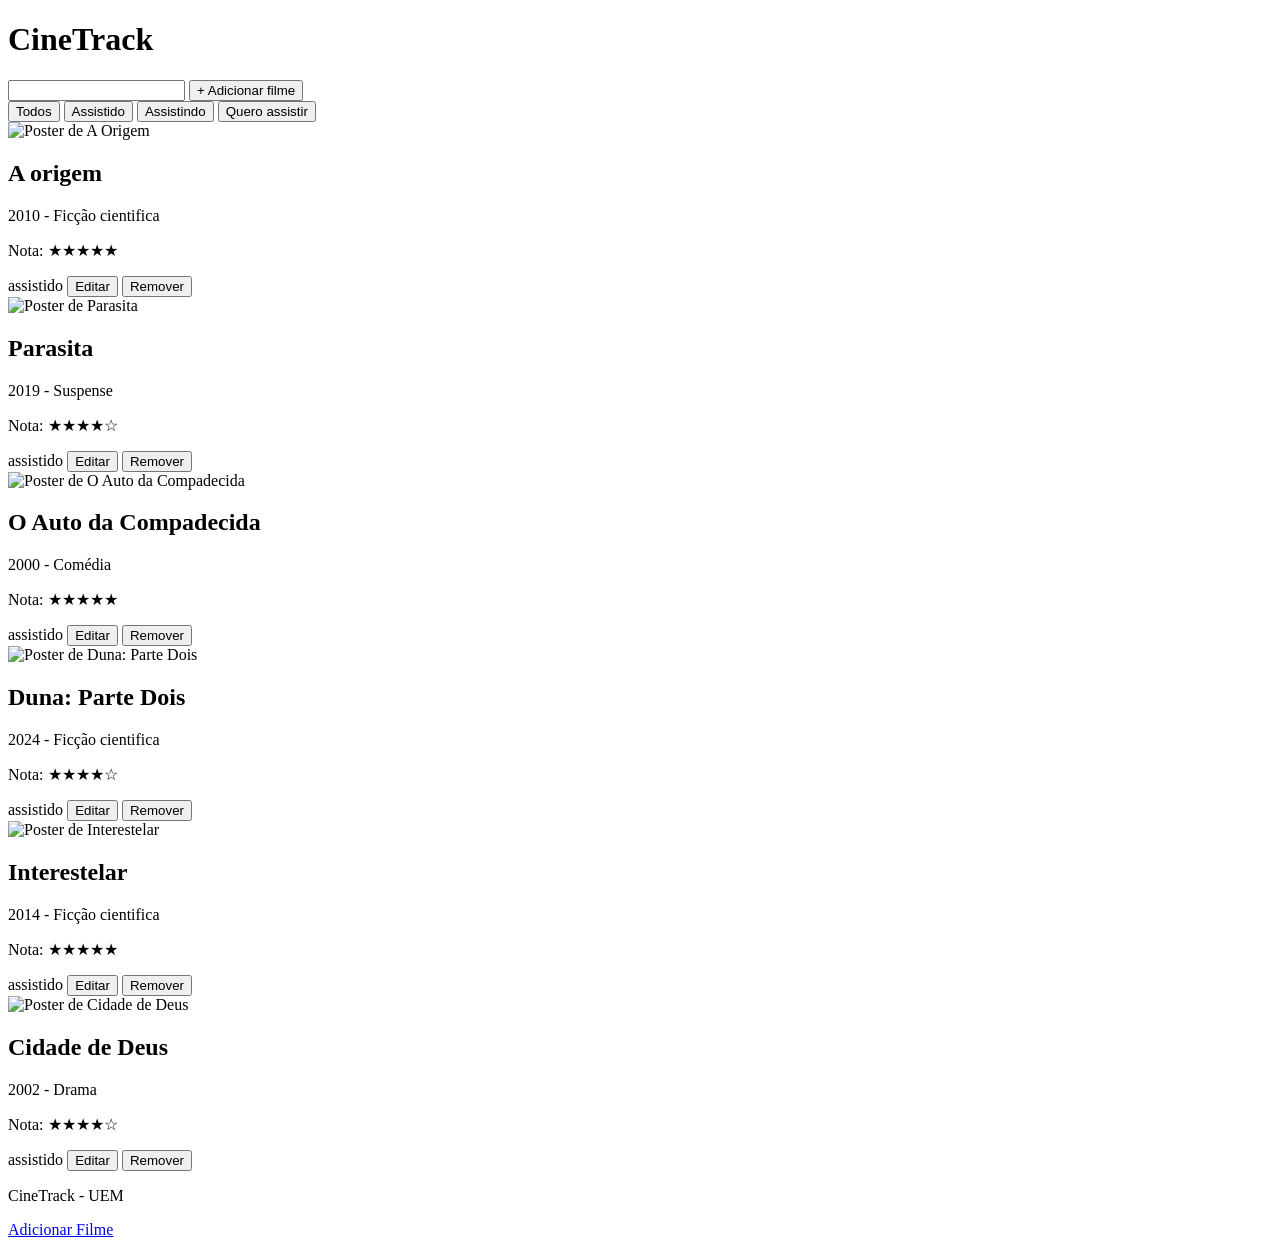
==== parte1/index.html @ 60428db7 "estrutura HTML semantica." ====
<!DOCTYPE html>
<html lang="pt-br">
    <head>
        <meta charset="UTF-8">
        <title>CineTrack</title>
    </head>
    <body>
        <header>
            <h1>CineTrack</h1>
            <input type="search" aria-label="Buscar filme"> 
            <a href="adicionar.html"><button>+ Adicionar filme</button></a>
        </header>

        <nav aria-label="Filtro de status">
            <button class="ativo">Todos</button>
            <button>Assistido</button>
            <button>Assistindo</button>
            <button>Quero assistir</button>
        </nav>

        <main>
            <section id="lista" aria-live="polite">
                <article class="card">
                    <img srcset="https://image.tmdb.org/t/p/w600_and_h900_face/9e3Dz7aCANy5aRUQF745IlNloJ1.jpg 7000w" alt="Poster de A Origem">
                    <h2>A origem</h2>
                    <p>2010 - Ficção cientifica</p>
                    <p>Nota: ★★★★★</p>
                    <span>assistido</span>
                    <button>Editar</button>
                    <button>Remover</button>
                </article>
                <article class="card">
                    <img srcset="https://image.tmdb.org/t/p/w600_and_h900_face/igw938inb6Fy0YVcwIyxQ7Lu5FO.jpg 7000w" alt="Poster de Parasita">
                    <h2>Parasita</h2>
                    <p>2019 - Suspense</p>
                    <p>Nota: ★★★★☆</p>
                    <span>assistido</span>
                    <button>Editar</button>
                    <button>Remover</button>
                </article>
                <article class="card">
                    <img srcset="https://www.themoviedb.org/t/p/w600_and_h900_face/imcOp1kJsCsAFCoOtY5OnPrFbAf.jpg 7000w" alt="Poster de O Auto da Compadecida">
                    <h2>O Auto da Compadecida</h2>
                    <p>2000 - Comédia</p>
                    <p>Nota: ★★★★★</p>
                    <span>assistido</span>
                    <button>Editar</button>
                    <button>Remover</button>
                </article>
                <article class="card">
                    <img srcset="https://www.themoviedb.org/t/p/w600_and_h900_face/8LJJjLjAzAwXS40S5mx79PJ2jSs.jpg 7000w" alt="Poster de Duna: Parte Dois">
                    <h2>Duna: Parte Dois</h2>
                    <p>2024 - Ficção cientifica</p>
                    <p>Nota: ★★★★☆</p>
                    <span>assistido</span>
                    <button>Editar</button>
                    <button>Remover</button>
                </article>
                <article class="card">
                    <img srcset="https://www.themoviedb.org/t/p/w600_and_h900_face/6ricSDD83BClJsFdGB6x7cM0MFQ.jpg 7000w" alt="Poster de Interestelar">
                    <h2>Interestelar</h2>
                    <p>2014 - Ficção cientifica</p>
                    <p>Nota: ★★★★★</p>
                    <span>assistido</span>
                    <button>Editar</button>
                    <button>Remover</button>
                </article>
                <article class="card">
                    <img srcset="https://www.themoviedb.org/t/p/w600_and_h900_face/gfnXixcGC060QcG6JPxN6AMdVsq.jpg 7000w" alt="Poster de Cidade de Deus">
                    <h2>Cidade de Deus</h2>
                    <p>2002 - Drama</p>
                    <p>Nota: ★★★★☆</p>
                    <span>assistido</span>
                    <button>Editar</button>
                    <button>Remover</button>
                </article>
            </section>
        </main>

        <footer>
            <p>CineTrack - UEM</p>
            <a href="adicionar.html">Adicionar Filme</a>
        </footer>
    </body>
</html>
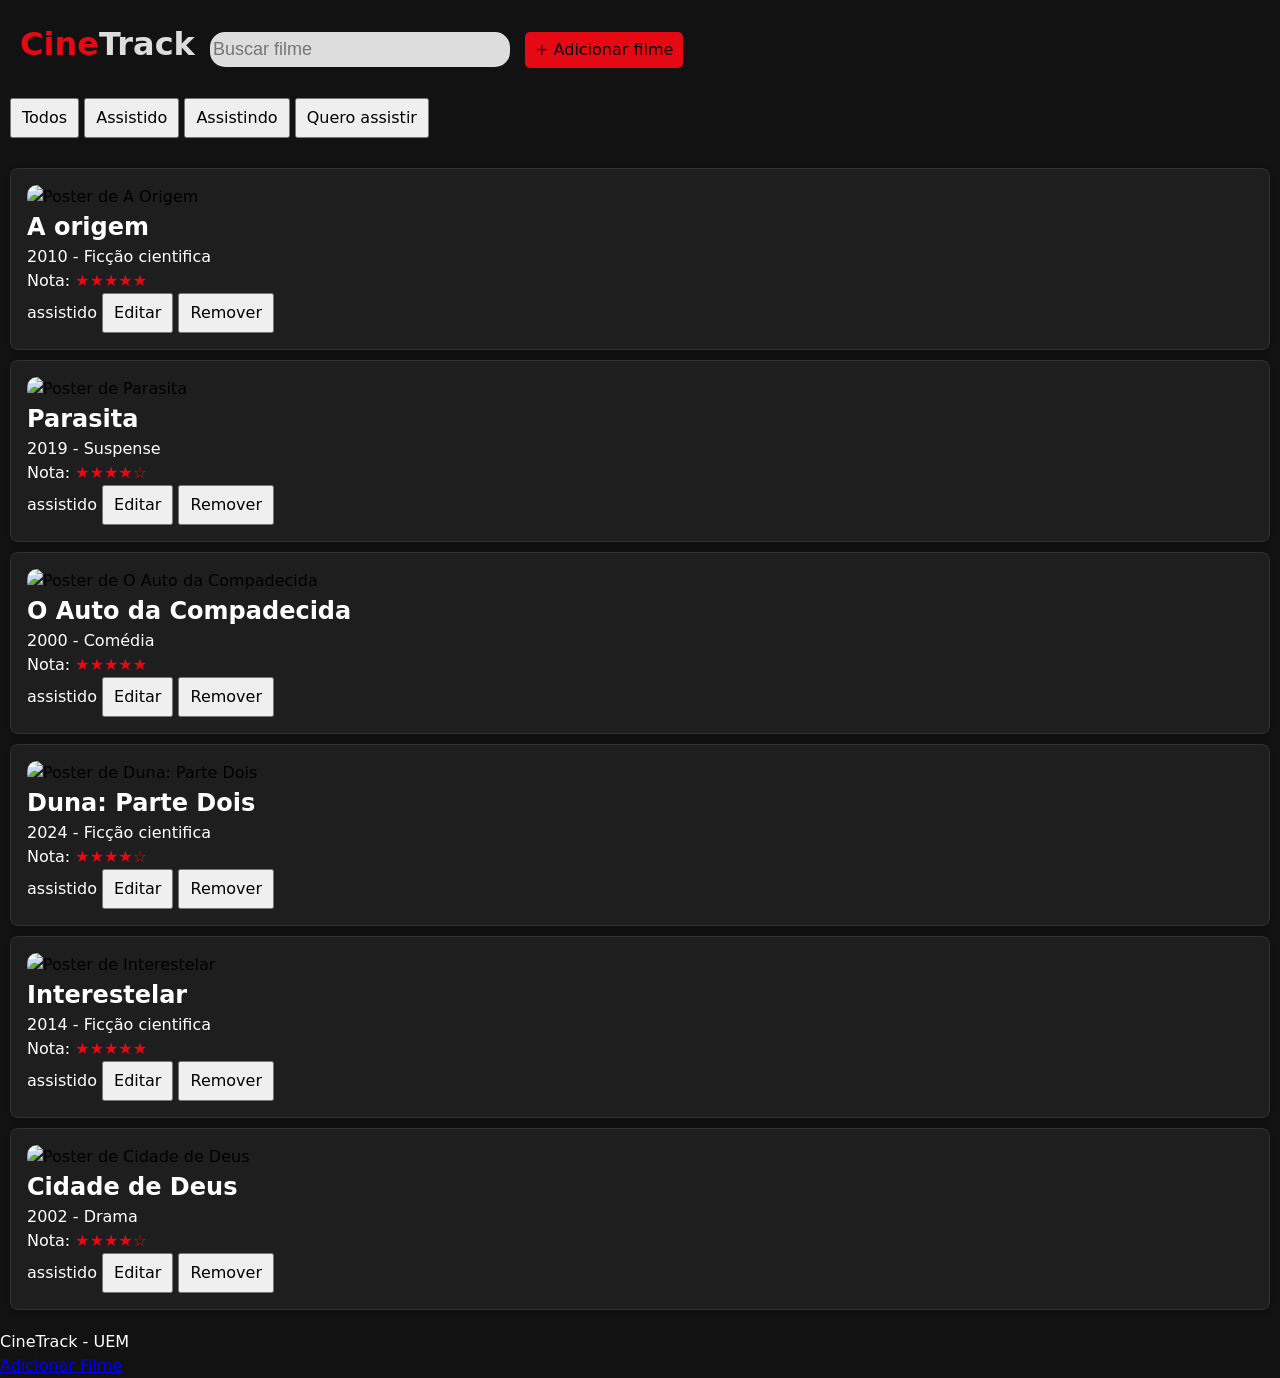
==== commit 5489243e: "estilo basico dos cards." ====
--- a/parte1/index.html
+++ b/parte1/index.html
@@ -3,12 +3,13 @@
     <head>
         <meta charset="UTF-8">
         <title>CineTrack</title>
+        <link rel="stylesheet" href="style.css">
     </head>
-    <body>
-        <header>
-            <h1>CineTrack</h1>
-            <input type="search" aria-label="Buscar filme"> 
-            <a href="adicionar.html"><button>+ Adicionar filme</button></a>
+    <body class="body-index">
+        <header class="header-index">
+            <h1 class = "h1"><span class = "cine">Cine</span>Track</h1>
+            <input type="search" aria-label="Buscar filme" placeholder="Buscar filme"> 
+            <a href="adicionar.html"><button class="adicionar">+ Adicionar filme</button></a>
         </header>
 
         <nav aria-label="Filtro de status">
@@ -21,55 +22,57 @@
         <main>
             <section id="lista" aria-live="polite">
                 <article class="card">
-                    <img srcset="https://image.tmdb.org/t/p/w600_and_h900_face/9e3Dz7aCANy5aRUQF745IlNloJ1.jpg 7000w" alt="Poster de A Origem">
+                    <img src="https://image.tmdb.org/t/p/w600_and_h900_face/9e3Dz7aCANy5aRUQF745IlNloJ1.jpg"
+                    srcset="https://image.tmdb.org/t/p/w600_and_h900_face/9e3Dz7aCANy5aRUQF745IlNloJ1.jpg 3000w"
+                    alt="Poster de A Origem">
                     <h2>A origem</h2>
                     <p>2010 - Ficção cientifica</p>
-                    <p>Nota: ★★★★★</p>
+                    <p>Nota: <span class="nota">★★★★★</span></p>
                     <span>assistido</span>
                     <button>Editar</button>
                     <button>Remover</button>
                 </article>
                 <article class="card">
-                    <img srcset="https://image.tmdb.org/t/p/w600_and_h900_face/igw938inb6Fy0YVcwIyxQ7Lu5FO.jpg 7000w" alt="Poster de Parasita">
+                    <img srcset="https://image.tmdb.org/t/p/w600_and_h900_face/igw938inb6Fy0YVcwIyxQ7Lu5FO.jpg 3000w" alt="Poster de Parasita">
                     <h2>Parasita</h2>
                     <p>2019 - Suspense</p>
-                    <p>Nota: ★★★★☆</p>
+                    <p>Nota: <span class="nota">★★★★☆</span></p>
                     <span>assistido</span>
                     <button>Editar</button>
                     <button>Remover</button>
                 </article>
                 <article class="card">
-                    <img srcset="https://www.themoviedb.org/t/p/w600_and_h900_face/imcOp1kJsCsAFCoOtY5OnPrFbAf.jpg 7000w" alt="Poster de O Auto da Compadecida">
+                    <img srcset="https://www.themoviedb.org/t/p/w600_and_h900_face/imcOp1kJsCsAFCoOtY5OnPrFbAf.jpg 3000w" alt="Poster de O Auto da Compadecida">
                     <h2>O Auto da Compadecida</h2>
                     <p>2000 - Comédia</p>
-                    <p>Nota: ★★★★★</p>
+                    <p>Nota: <span class="nota">★★★★★</span></p>
                     <span>assistido</span>
                     <button>Editar</button>
                     <button>Remover</button>
                 </article>
                 <article class="card">
-                    <img srcset="https://www.themoviedb.org/t/p/w600_and_h900_face/8LJJjLjAzAwXS40S5mx79PJ2jSs.jpg 7000w" alt="Poster de Duna: Parte Dois">
+                    <img srcset="https://www.themoviedb.org/t/p/w600_and_h900_face/8LJJjLjAzAwXS40S5mx79PJ2jSs.jpg 3000w" alt="Poster de Duna: Parte Dois">
                     <h2>Duna: Parte Dois</h2>
                     <p>2024 - Ficção cientifica</p>
-                    <p>Nota: ★★★★☆</p>
+                    <p>Nota: <span class="nota">★★★★☆</span></p>
                     <span>assistido</span>
                     <button>Editar</button>
                     <button>Remover</button>
                 </article>
                 <article class="card">
-                    <img srcset="https://www.themoviedb.org/t/p/w600_and_h900_face/6ricSDD83BClJsFdGB6x7cM0MFQ.jpg 7000w" alt="Poster de Interestelar">
+                    <img srcset="https://www.themoviedb.org/t/p/w600_and_h900_face/6ricSDD83BClJsFdGB6x7cM0MFQ.jpg 3000w" alt="Poster de Interestelar">
                     <h2>Interestelar</h2>
                     <p>2014 - Ficção cientifica</p>
-                    <p>Nota: ★★★★★</p>
+                    <p>Nota: <span class="nota">★★★★★</span></p>
                     <span>assistido</span>
                     <button>Editar</button>
                     <button>Remover</button>
                 </article>
                 <article class="card">
-                    <img srcset="https://www.themoviedb.org/t/p/w600_and_h900_face/gfnXixcGC060QcG6JPxN6AMdVsq.jpg 7000w" alt="Poster de Cidade de Deus">
+                    <img srcset="https://www.themoviedb.org/t/p/w600_and_h900_face/gfnXixcGC060QcG6JPxN6AMdVsq.jpg 3000w" alt="Poster de Cidade de Deus">
                     <h2>Cidade de Deus</h2>
                     <p>2002 - Drama</p>
-                    <p>Nota: ★★★★☆</p>
+                    <p>Nota: <span class="nota">★★★★☆</span></p>
                     <span>assistido</span>
                     <button>Editar</button>
                     <button>Remover</button>
--- a/parte1/style.css
+++ b/parte1/style.css
@@ -0,0 +1,97 @@
+
+
+
+/*RESET*/
+*{
+    box-sizing: border-box;
+    margin: 0;
+    padding: 0;
+}
+
+html{
+    font-size: 16px;
+}
+
+body{
+    font-family: system-ui, sans-serif;
+    line-height: 1.5;
+}
+
+img{
+    max-width: 100%;
+    display: block;
+    border-radius: 10px;
+}
+
+button{
+    font: inherit; 
+    cursor: pointer;
+    padding: 6px 10px;
+}
+
+/*Tags*/
+nav, main{
+    padding: 10px;
+}
+
+h1{
+    display: inline-block;
+}
+
+h2, span, p{
+    color: #FFFFFF;
+}
+
+form {
+    padding: 10px;
+}
+
+
+/*Classes*/
+.card{
+    margin: 10px 0;
+    padding: 16px;
+    border: 1px solid #333;
+    border-radius: 8px;
+    box-shadow: 0 2px 6px #0005;
+    background-color: #1E1E1E;
+}
+
+.body-index{
+    background-color: #121212;
+}
+
+.header-index{
+    padding: 20px;
+    background-color:#121212;
+}
+
+.adicionar{
+    background-color: #E50914;
+    border: 0;
+    border-radius: 5px;
+}
+
+.cine{
+    color: #E50914;
+}
+
+.h1{
+    color: #ddd;
+}
+
+.nota{
+    color: #E50914;
+}
+
+input[type="search"] {
+    background-color: #ddd;
+    height: 35px;
+    padding: 3px;
+    width: min(300px, 100%);
+    font-size: large;
+    border: 0;
+    border-radius: 15px;
+    margin-left: 10px;
+    margin-right: 10px;
+}
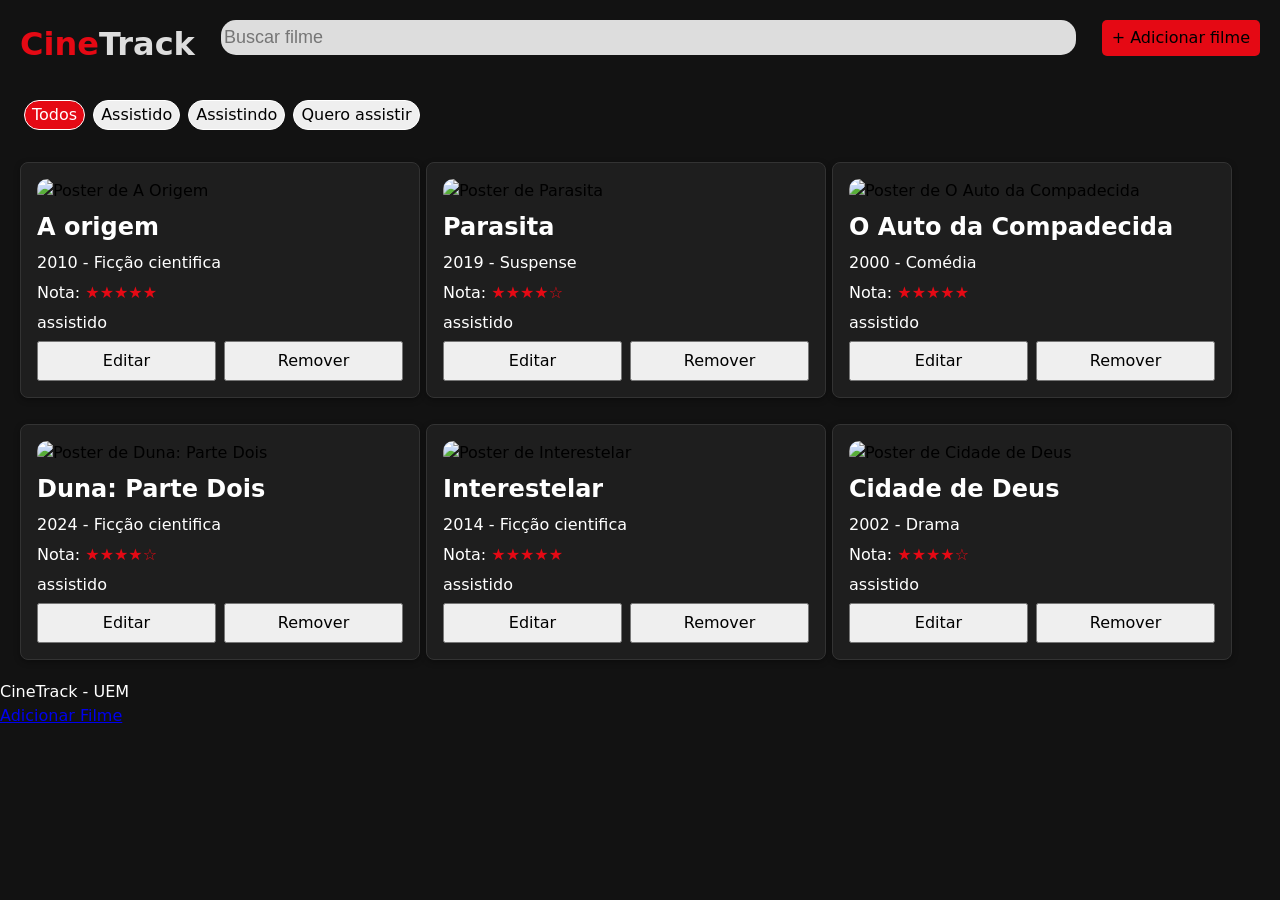
==== commit 5c3d469d: "layout em flexbox" ====
--- a/parte1/index.html
+++ b/parte1/index.html
@@ -6,8 +6,8 @@
         <link rel="stylesheet" href="style.css">
     </head>
     <body class="body-index">
-        <header class="header-index">
-            <h1 class = "h1"><span class = "cine">Cine</span>Track</h1>
+        <header>
+            <h1><span class = "cine">Cine</span>Track</h1>
             <input type="search" aria-label="Buscar filme" placeholder="Buscar filme"> 
             <a href="adicionar.html"><button class="adicionar">+ Adicionar filme</button></a>
         </header>
@@ -22,15 +22,16 @@
         <main>
             <section id="lista" aria-live="polite">
                 <article class="card">
-                    <img src="https://image.tmdb.org/t/p/w600_and_h900_face/9e3Dz7aCANy5aRUQF745IlNloJ1.jpg"
-                    srcset="https://image.tmdb.org/t/p/w600_and_h900_face/9e3Dz7aCANy5aRUQF745IlNloJ1.jpg 3000w"
+                    <img srcset="https://image.tmdb.org/t/p/w600_and_h900_face/9e3Dz7aCANy5aRUQF745IlNloJ1.jpg 3000w"
                     alt="Poster de A Origem">
                     <h2>A origem</h2>
                     <p>2010 - Ficção cientifica</p>
                     <p>Nota: <span class="nota">★★★★★</span></p>
                     <span>assistido</span>
-                    <button>Editar</button>
-                    <button>Remover</button>
+                    <div class="acoes">
+                        <button>Editar</button>
+                        <button>Remover</button>
+                    </div>
                 </article>
                 <article class="card">
                     <img srcset="https://image.tmdb.org/t/p/w600_and_h900_face/igw938inb6Fy0YVcwIyxQ7Lu5FO.jpg 3000w" alt="Poster de Parasita">
@@ -38,8 +39,10 @@
                     <p>2019 - Suspense</p>
                     <p>Nota: <span class="nota">★★★★☆</span></p>
                     <span>assistido</span>
-                    <button>Editar</button>
-                    <button>Remover</button>
+                    <div class="acoes">
+                        <button>Editar</button>
+                        <button>Remover</button>
+                    </div>
                 </article>
                 <article class="card">
                     <img srcset="https://www.themoviedb.org/t/p/w600_and_h900_face/imcOp1kJsCsAFCoOtY5OnPrFbAf.jpg 3000w" alt="Poster de O Auto da Compadecida">
@@ -47,8 +50,10 @@
                     <p>2000 - Comédia</p>
                     <p>Nota: <span class="nota">★★★★★</span></p>
                     <span>assistido</span>
-                    <button>Editar</button>
-                    <button>Remover</button>
+                    <div class="acoes">
+                        <button>Editar</button>
+                        <button>Remover</button>
+                    </div>
                 </article>
                 <article class="card">
                     <img srcset="https://www.themoviedb.org/t/p/w600_and_h900_face/8LJJjLjAzAwXS40S5mx79PJ2jSs.jpg 3000w" alt="Poster de Duna: Parte Dois">
@@ -56,8 +61,10 @@
                     <p>2024 - Ficção cientifica</p>
                     <p>Nota: <span class="nota">★★★★☆</span></p>
                     <span>assistido</span>
-                    <button>Editar</button>
-                    <button>Remover</button>
+                    <div class="acoes">
+                        <button>Editar</button>
+                        <button>Remover</button>
+                    </div>
                 </article>
                 <article class="card">
                     <img srcset="https://www.themoviedb.org/t/p/w600_and_h900_face/6ricSDD83BClJsFdGB6x7cM0MFQ.jpg 3000w" alt="Poster de Interestelar">
@@ -65,8 +72,10 @@
                     <p>2014 - Ficção cientifica</p>
                     <p>Nota: <span class="nota">★★★★★</span></p>
                     <span>assistido</span>
-                    <button>Editar</button>
-                    <button>Remover</button>
+                    <div class="acoes">
+                        <button>Editar</button>
+                        <button>Remover</button>
+                    </div>
                 </article>
                 <article class="card">
                     <img srcset="https://www.themoviedb.org/t/p/w600_and_h900_face/gfnXixcGC060QcG6JPxN6AMdVsq.jpg 3000w" alt="Poster de Cidade de Deus">
@@ -74,8 +83,10 @@
                     <p>2002 - Drama</p>
                     <p>Nota: <span class="nota">★★★★☆</span></p>
                     <span>assistido</span>
-                    <button>Editar</button>
-                    <button>Remover</button>
+                    <div class="acoes">
+                        <button>Editar</button>
+                        <button>Remover</button>
+                    </div>
                 </article>
             </section>
         </main>
--- a/parte1/style.css
+++ b/parte1/style.css
@@ -1,4 +1,18 @@
+/*
+Fundo: #121212 (Preto/Cinza Quase Escuro) — Destacar os posters.
 
+Superfície/Cards: #1E1E1E (Cinza Escuro) — Para separar seções, listas e cartões de filmes do fundo.
+
+Destaque: #E50914 (Vermelho Cinema) — Botões principais e notas.
+
+(Regra 60-30-10):
+
+    60% (Fundo): No body do site para criar o ambiente escuro.
+
+    30% (Superfície): Nos cards de filmes, menu lateral e barra de navegação.
+
+    10% (Destaque): Apenas onde precisa chamar a atenção imediata (botão "Adicionar à Lista", estrelas de avaliação, badges).
+*/
 
 
 /*RESET*/
@@ -34,10 +48,6 @@
     padding: 10px;
 }
 
-h1{
-    display: inline-block;
-}
-
 h2, span, p{
     color: #FFFFFF;
 }
@@ -46,22 +56,47 @@
     padding: 10px;
 }
 
+nav{
+    display: flex;
+    flex-wrap: wrap;
+    gap: 8px;
+    padding: 12px 24px;
+}
+
+nav button{
+    padding: 2px 7px ;
+    border: 1px  solid #fff;
+    border-radius: 999px;
+}
+
+nav button.ativo{
+    background-color: #E50914;
+    color: #fff;
+}
 
 /*Classes*/
 .card{
+    display: flex;
     margin: 10px 0;
     padding: 16px;
     border: 1px solid #333;
     border-radius: 8px;
     box-shadow: 0 2px 6px #0005;
     background-color: #1E1E1E;
+    flex-direction: column;
+    gap: 6px;
+    width: 400px;
 }
 
 .body-index{
     background-color: #121212;
 }
 
-.header-index{
+header{
+    display: flex;
+    justify-content:center;
+    gap: 16px;
+    flex-wrap: wrap;
     padding: 20px;
     background-color:#121212;
 }
@@ -76,22 +111,41 @@
     color: #E50914;
 }
 
-.h1{
+header h1{
     color: #ddd;
+    flex: 0, 0, auto;
 }
 
 .nota{
     color: #E50914;
 }
 
-input[type="search"] {
+header input{
     background-color: #ddd;
     height: 35px;
     padding: 3px;
-    width: min(300px, 100%);
     font-size: large;
     border: 0;
     border-radius: 15px;
     margin-left: 10px;
     margin-right: 10px;
+    flex: 1 1 240px;
+}
+
+#lista{
+    display: flex;
+    flex-wrap: wrap;
+    gap: 6px;
+    padding: 0 10px;
+}
+
+.card .acoes{
+    margin-top: auto;
+    display: flex;
+    gap: 8px;
+    width: 100%;
+}
+
+.acoes button{
+    width: 100%;
 }
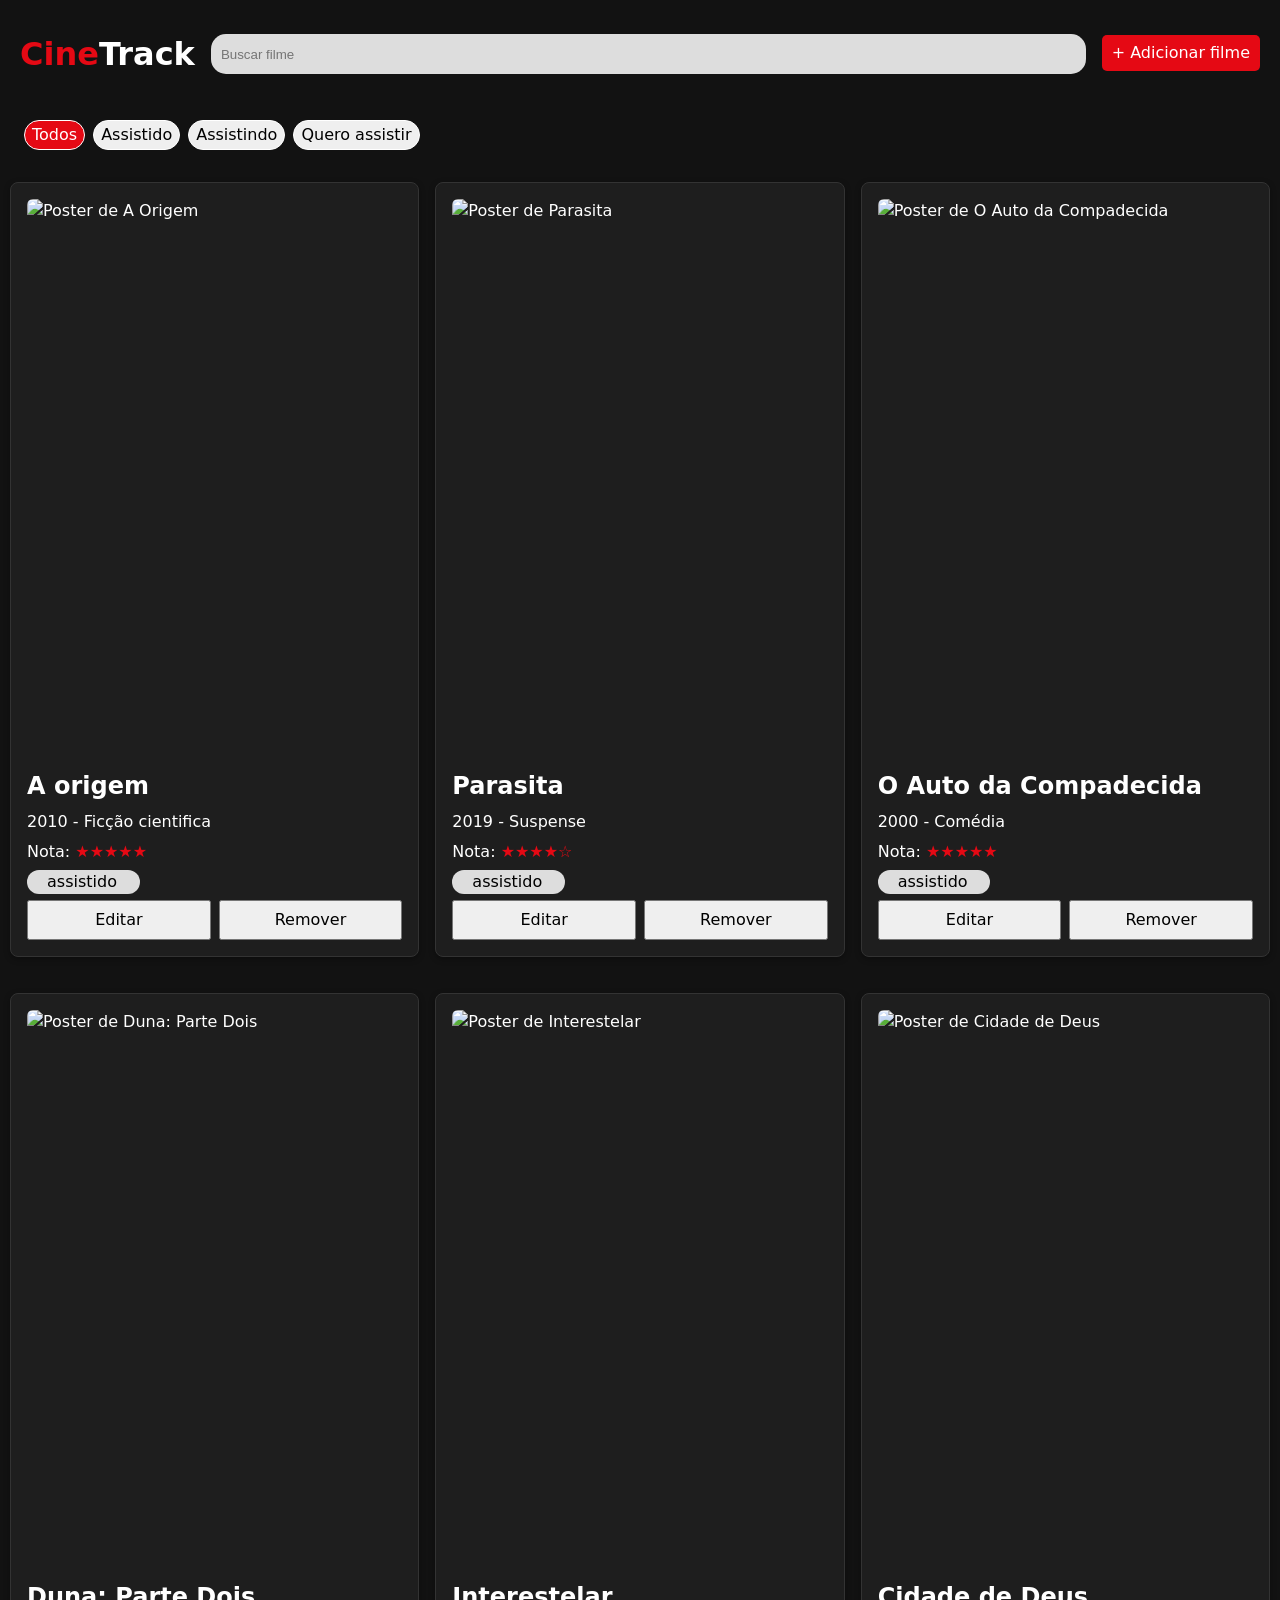
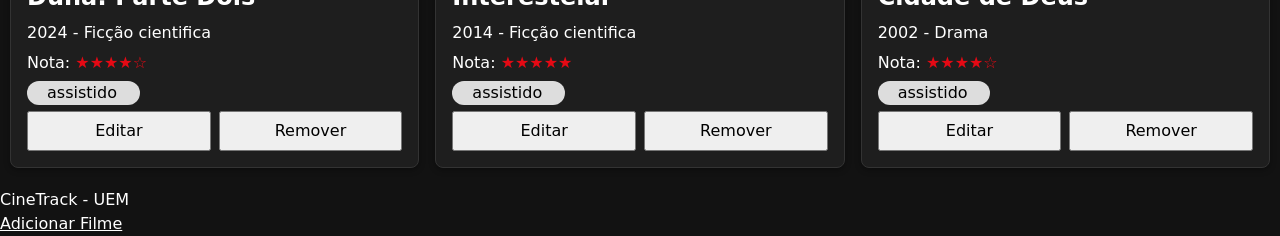
==== commit 437d60c9: "a" ====
--- a/parte1/index.html
+++ b/parte1/index.html
@@ -5,11 +5,11 @@
         <title>CineTrack</title>
         <link rel="stylesheet" href="style.css">
     </head>
-    <body class="body-index">
+    <body>
         <header>
             <h1><span class = "cine">Cine</span>Track</h1>
             <input type="search" aria-label="Buscar filme" placeholder="Buscar filme"> 
-            <a href="adicionar.html"><button class="adicionar">+ Adicionar filme</button></a>
+            <a href="adicionar.html"><button class="adicionar"><span>+</span> Adicionar filme</button></a>
         </header>
 
         <nav aria-label="Filtro de status">
@@ -22,67 +22,67 @@
         <main>
             <section id="lista" aria-live="polite">
                 <article class="card">
-                    <img srcset="https://image.tmdb.org/t/p/w600_and_h900_face/9e3Dz7aCANy5aRUQF745IlNloJ1.jpg 3000w"
+                    <img src="https://image.tmdb.org/t/p/w600_and_h900_face/9e3Dz7aCANy5aRUQF745IlNloJ1.jpg"
                     alt="Poster de A Origem">
                     <h2>A origem</h2>
                     <p>2010 - Ficção cientifica</p>
                     <p>Nota: <span class="nota">★★★★★</span></p>
-                    <span>assistido</span>
+                    <span class="status">assistido</span>
                     <div class="acoes">
                         <button>Editar</button>
                         <button>Remover</button>
                     </div>
                 </article>
                 <article class="card">
-                    <img srcset="https://image.tmdb.org/t/p/w600_and_h900_face/igw938inb6Fy0YVcwIyxQ7Lu5FO.jpg 3000w" alt="Poster de Parasita">
+                    <img src="https://image.tmdb.org/t/p/w600_and_h900_face/igw938inb6Fy0YVcwIyxQ7Lu5FO.jpg" alt="Poster de Parasita">
                     <h2>Parasita</h2>
                     <p>2019 - Suspense</p>
                     <p>Nota: <span class="nota">★★★★☆</span></p>
-                    <span>assistido</span>
+                    <span class="status">assistido</span>
                     <div class="acoes">
                         <button>Editar</button>
                         <button>Remover</button>
                     </div>
                 </article>
                 <article class="card">
-                    <img srcset="https://www.themoviedb.org/t/p/w600_and_h900_face/imcOp1kJsCsAFCoOtY5OnPrFbAf.jpg 3000w" alt="Poster de O Auto da Compadecida">
+                    <img src="https://www.themoviedb.org/t/p/w600_and_h900_face/imcOp1kJsCsAFCoOtY5OnPrFbAf.jpg" alt="Poster de O Auto da Compadecida">
                     <h2>O Auto da Compadecida</h2>
                     <p>2000 - Comédia</p>
                     <p>Nota: <span class="nota">★★★★★</span></p>
-                    <span>assistido</span>
+                    <span class="status" class="status">assistido</span>
                     <div class="acoes">
                         <button>Editar</button>
                         <button>Remover</button>
                     </div>
                 </article>
                 <article class="card">
-                    <img srcset="https://www.themoviedb.org/t/p/w600_and_h900_face/8LJJjLjAzAwXS40S5mx79PJ2jSs.jpg 3000w" alt="Poster de Duna: Parte Dois">
+                    <img src="https://www.themoviedb.org/t/p/w600_and_h900_face/8LJJjLjAzAwXS40S5mx79PJ2jSs.jpg" alt="Poster de Duna: Parte Dois">
                     <h2>Duna: Parte Dois</h2>
                     <p>2024 - Ficção cientifica</p>
                     <p>Nota: <span class="nota">★★★★☆</span></p>
-                    <span>assistido</span>
+                    <span class="status">assistido</span>
                     <div class="acoes">
                         <button>Editar</button>
                         <button>Remover</button>
                     </div>
                 </article>
                 <article class="card">
-                    <img srcset="https://www.themoviedb.org/t/p/w600_and_h900_face/6ricSDD83BClJsFdGB6x7cM0MFQ.jpg 3000w" alt="Poster de Interestelar">
+                    <img src="https://www.themoviedb.org/t/p/w600_and_h900_face/6ricSDD83BClJsFdGB6x7cM0MFQ.jpg" alt="Poster de Interestelar">
                     <h2>Interestelar</h2>
                     <p>2014 - Ficção cientifica</p>
                     <p>Nota: <span class="nota">★★★★★</span></p>
-                    <span>assistido</span>
+                    <span class="status">assistido</span>
                     <div class="acoes">
                         <button>Editar</button>
                         <button>Remover</button>
                     </div>
                 </article>
                 <article class="card">
-                    <img srcset="https://www.themoviedb.org/t/p/w600_and_h900_face/gfnXixcGC060QcG6JPxN6AMdVsq.jpg 3000w" alt="Poster de Cidade de Deus">
+                    <img src="https://www.themoviedb.org/t/p/w600_and_h900_face/gfnXixcGC060QcG6JPxN6AMdVsq.jpg" alt="Poster de Cidade de Deus">
                     <h2>Cidade de Deus</h2>
                     <p>2002 - Drama</p>
                     <p>Nota: <span class="nota">★★★★☆</span></p>
-                    <span>assistido</span>
+                    <span class="status">assistido</span>
                     <div class="acoes">
                         <button>Editar</button>
                         <button>Remover</button>
--- a/parte1/style.css
+++ b/parte1/style.css
@@ -4,14 +4,6 @@
 Superfície/Cards: #1E1E1E (Cinza Escuro) — Para separar seções, listas e cartões de filmes do fundo.
 
 Destaque: #E50914 (Vermelho Cinema) — Botões principais e notas.
-
-(Regra 60-30-10):
-
-    60% (Fundo): No body do site para criar o ambiente escuro.
-
-    30% (Superfície): Nos cards de filmes, menu lateral e barra de navegação.
-
-    10% (Destaque): Apenas onde precisa chamar a atenção imediata (botão "Adicionar à Lista", estrelas de avaliação, badges).
 */
 
 
@@ -20,6 +12,7 @@
     box-sizing: border-box;
     margin: 0;
     padding: 0;
+    color: #fff;
 }
 
 html{
@@ -31,12 +24,6 @@
     line-height: 1.5;
 }
 
-img{
-    max-width: 100%;
-    display: block;
-    border-radius: 10px;
-}
-
 button{
     font: inherit; 
     cursor: pointer;
@@ -44,14 +31,6 @@
 }
 
 /*Tags*/
-nav, main{
-    padding: 10px;
-}
-
-h2, span, p{
-    color: #FFFFFF;
-}
-
 form {
     padding: 10px;
 }
@@ -67,11 +46,13 @@
     padding: 2px 7px ;
     border: 1px  solid #fff;
     border-radius: 999px;
+    color:#000;
 }
 
 nav button.ativo{
     background-color: #E50914;
-    color: #fff;
+    border: 1px solid #fff;
+    color: #fff
 }
 
 /*Classes*/
@@ -85,10 +66,9 @@
     background-color: #1E1E1E;
     flex-direction: column;
     gap: 6px;
-    width: 400px;
 }
 
-.body-index{
+body{
     background-color: #121212;
 }
 
@@ -105,15 +85,18 @@
     background-color: #E50914;
     border: 0;
     border-radius: 5px;
+    margin: 15px 0;
 }
 
 .cine{
     color: #E50914;
 }
 
+
 header h1{
-    color: #ddd;
-    flex: 0, 0, auto;
+    flex: 0 0 auto;
+    margin: auto 0;
+    width: 100%;
 }
 
 .nota{
@@ -122,21 +105,22 @@
 
 header input{
     background-color: #ddd;
-    height: 35px;
-    padding: 3px;
-    font-size: large;
     border: 0;
     border-radius: 15px;
-    margin-left: 10px;
-    margin-right: 10px;
+    height: 40px;
+    margin: 14px 0;
+    padding: 10px;
     flex: 1 1 240px;
+    color: #000;
 }
 
 #lista{
-    display: flex;
-    flex-wrap: wrap;
-    gap: 6px;
-    padding: 0 10px;
+    display: grid;
+    grid-template-columns: 1fr;
+    gap: 16px;
+    padding: 10px;
+    width: 100%;
+    margin: 0 auto;
 }
 
 .card .acoes{
@@ -146,6 +130,40 @@
     width: 100%;
 }
 
+.card img{
+    width: 100%;
+    aspect-ratio: 2/3;
+    object-fit: cover;
+    border-radius: 6px;
+    
+}
+
 .acoes button{
     width: 100%;
-}+    color: #000;
+}
+
+.status{
+    background-color: #ddd;
+    border-radius: 999px;
+    width: 30%;
+    padding: 0 20px;
+    color: #000;
+}
+
+@media (min-width: 768px) {
+    #lista {
+        grid-template-columns: repeat(auto-fill, minmax(350px, 2fr));
+    }
+    header h1{
+        width: auto;
+    }
+}
+
+@media (min-width: 1280px) {
+    #lista {
+        grid-template-columns: repeat(auto-fill, minmax(400px, 3fr));
+        max-width: 1600px;
+        margin: 0 auto;
+    }
+}
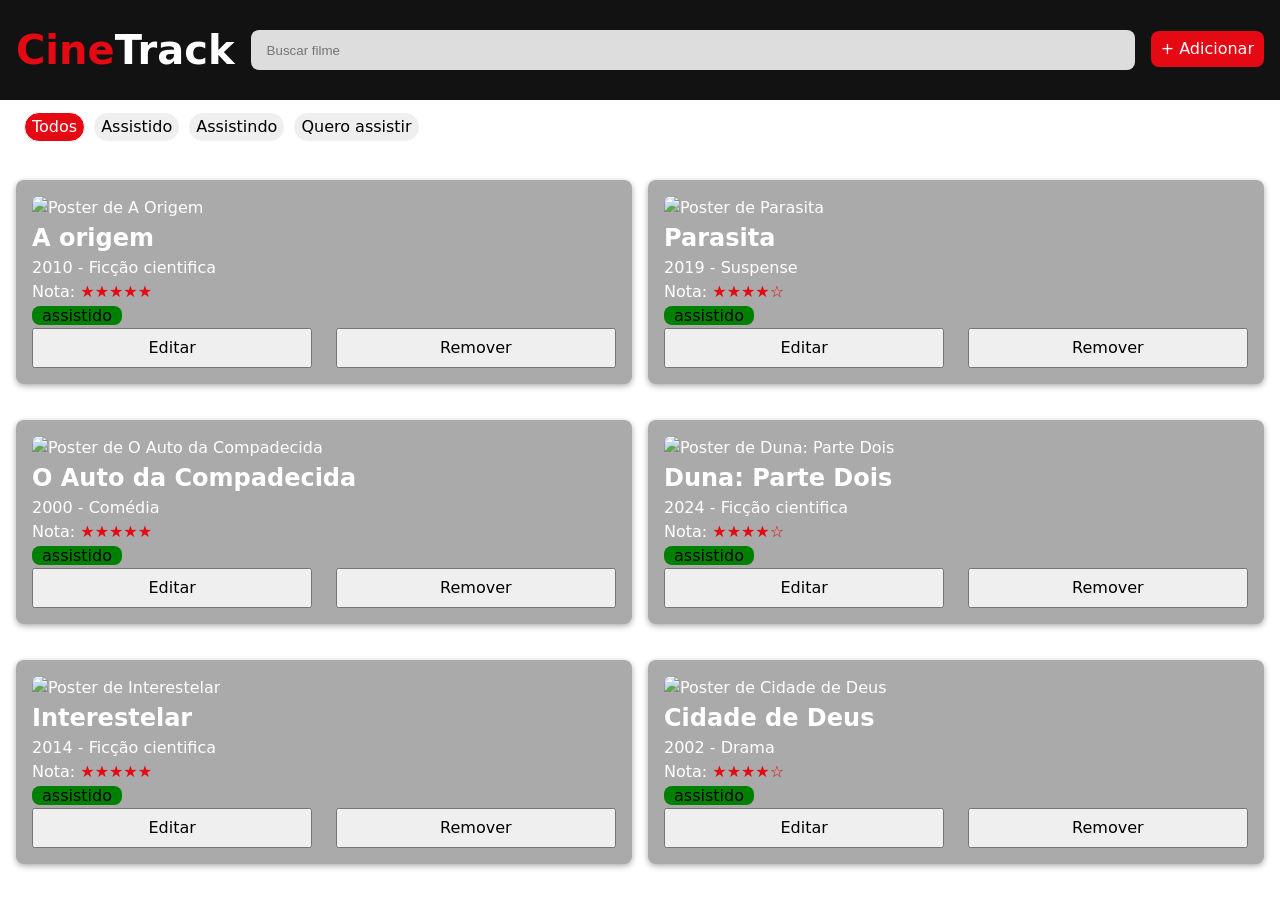
==== commit 730be7dd: "funcoes dos cards." ====
--- a/parte1/index.html
+++ b/parte1/index.html
@@ -9,7 +9,7 @@
         <header>
             <h1><span class = "cine">Cine</span>Track</h1>
             <input type="search" aria-label="Buscar filme" placeholder="Buscar filme"> 
-            <a href="adicionar.html"><button class="adicionar"><span>+</span> Adicionar filme</button></a>
+            <a href="adicionar.html"><button class="adicionar">+ <span class="sla">Adicionar</span></button></a>
         </header>
 
         <nav aria-label="Filtro de status">
@@ -91,9 +91,51 @@
             </section>
         </main>
 
+        <div id="modal" hidden>
+            <div class="model-conteudo">
+                <form id="form-filme">
+                    <label for="titulo">Titulo<br><input id="titulo" type="text"></label>
+
+                    <br><br>
+
+                    <label for="ano">Ano<br><input id="ano" type="number" min="1888" max="2030"></label>
+
+                    <br><br>
+
+                    <label for="genero">Gênero<br><input id="genero" type="text"></label>
+
+                    <br><br>
+
+                    <label for="url">URL do pôster<br><input id="url" type="url"></label>
+
+                    <br><br>
+                    
+                    <label for="status">Status
+                        <br>
+                        <select id="status">
+                            <option>Quero assistir</option>
+                        </select>
+                    </label>
+
+                    <br><br>
+
+                    <label for="nota">Nota (1 a 5)<br><input id="nota" type="number" min="1" max="5"></label>
+                    
+                    <br><br>
+
+                    <label for="comentario">Comentário<br><textarea id="comentario"></textarea></label>
+                    
+                    <br><br>
+
+                    <button type="button">Cancelar</button>
+                    <button type="submit">Salvar</button>
+                </form>
+            </div>
+        </div>
+        
         <footer>
             <p>CineTrack - UEM</p>
-            <a href="adicionar.html">Adicionar Filme</a>
         </footer>
+        <script src="app.js"></script>
     </body>
 </html>
--- a/parte1/style.css
+++ b/parte1/style.css
@@ -6,6 +6,22 @@
 Destaque: #E50914 (Vermelho Cinema) — Botões principais e notas.
 */
 
+:root{
+    --cor-fundo: #fff;
+    --cor-superfice: #aaa;
+    --cor-destaque: #e50914;
+    --cor-texto: #000;
+    --raio: 8px;
+    --espaco: 16px;
+
+}
+
+@media (prefers-color-scheme: dark){
+    :root{
+        --cor-fundo: #121212;
+        --cor-superfice: #1e1e1e;
+    }
+}
 
 /*RESET*/
 *{
@@ -28,6 +44,11 @@
     font: inherit; 
     cursor: pointer;
     padding: 6px 10px;
+    transition: background 200ms ease, transform 150ms;
+}
+
+button:hover{
+    transform: scale(1.10);
 }
 
 /*Tags*/
@@ -50,26 +71,24 @@
 }
 
 nav button.ativo{
-    background-color: #E50914;
+    background-color: var(--cor-destaque);
     border: 1px solid #fff;
     color: #fff
 }
 
 /*Classes*/
 .card{
-    display: flex;
     margin: 10px 0;
-    padding: 16px;
-    border: 1px solid #333;
-    border-radius: 8px;
+    padding: var(--espaco);
+    border-radius: var(--raio);
     box-shadow: 0 2px 6px #0005;
-    background-color: #1E1E1E;
-    flex-direction: column;
+    background-color: var(--cor-superfice);
     gap: 6px;
 }
 
 body{
-    background-color: #121212;
+    background-color: var(--cor-fundo);
+    color: var(--cor-texto)
 }
 
 header{
@@ -77,19 +96,27 @@
     justify-content:center;
     gap: 16px;
     flex-wrap: wrap;
-    padding: 20px;
+    padding: var(--espaco);
     background-color:#121212;
 }
 
+header button{
+    color: #fff
+}
+
+header .sla{
+    display: none;
+}
+
 .adicionar{
-    background-color: #E50914;
+    background-color: var(--cor-destaque);
     border: 0;
-    border-radius: 5px;
+    border-radius: var(--raio);
     margin: 15px 0;
 }
 
 .cine{
-    color: #E50914;
+    color: var(--cor-destaque);
 }
 
 
@@ -100,16 +127,16 @@
 }
 
 .nota{
-    color: #E50914;
+    color: var(--cor-destaque);
 }
 
 header input{
     background-color: #ddd;
     border: 0;
-    border-radius: 15px;
+    border-radius: var(--raio);
     height: 40px;
     margin: 14px 0;
-    padding: 10px;
+    padding: var(--espaco);
     flex: 1 1 240px;
     color: #000;
 }
@@ -118,7 +145,7 @@
     display: grid;
     grid-template-columns: 1fr;
     gap: 16px;
-    padding: 10px;
+    padding: var(--espaco);
     width: 100%;
     margin: 0 auto;
 }
@@ -126,6 +153,7 @@
 .card .acoes{
     margin-top: auto;
     display: flex;
+    justify-content: space-between;
     gap: 8px;
     width: 100%;
 }
@@ -134,21 +162,20 @@
     width: 100%;
     aspect-ratio: 2/3;
     object-fit: cover;
-    border-radius: 6px;
+    border-radius: var(--raio);
     
 }
 
 .acoes button{
-    width: 100%;
+    width: 48%;
     color: #000;
 }
 
 .status{
-    background-color: #ddd;
-    border-radius: 999px;
-    width: 30%;
-    padding: 0 20px;
-    color: #000;
+    border-radius: var(--raio);
+    background-color: green;
+    color: #000;
+    padding-inline: 10px;
 }
 
 @media (min-width: 768px) {
@@ -158,12 +185,51 @@
     header h1{
         width: auto;
     }
+    header .sla{
+        display: initial;
+    }
 }
 
 @media (min-width: 1280px) {
     #lista {
-        grid-template-columns: repeat(auto-fill, minmax(400px, 3fr));
-        max-width: 1600px;
+        grid-template-columns: repeat(auto-fill, minmax(450px, 3fr));
         margin: 0 auto;
     }
-}
+    h1{
+        font-size: clamp(1.2rem, 1rem + 2.5vw, 2.5rem);
+    }
+}
+
+@keyframes aparecer{
+    from{
+        opacity: 0;
+        transform: translateX(8px);
+    }
+    to{
+        opacity: 1;
+        transform: translateY(0);
+    }
+}
+
+#modal {
+    /*position: fixed;
+    inset: 0;
+    background: rgba(0,0,0,0.5);
+    display: flex;
+    align-items: center;
+    justify-content: center;
+    z-index: 50;*/
+}
+
+.modal-conteudo{
+    animation: aparecer 200ms ease;
+}
+
+#form-filme{
+    width: 300px;
+    background-color: #fff;
+    color: #000;
+}
+#form-filme, label, button, select, option, input{
+    color: #000;
+}
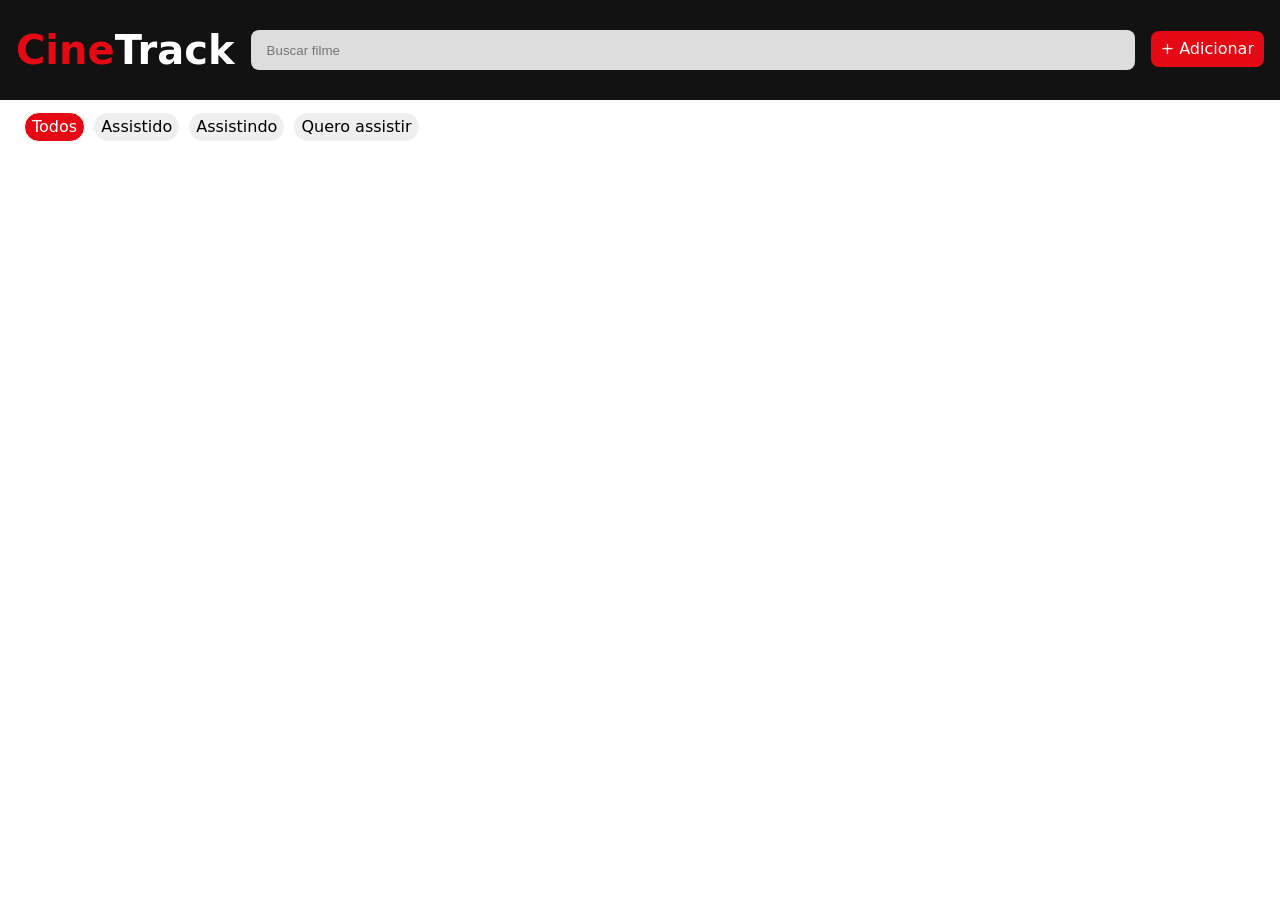
==== commit 2ebf7e7d: "render da lista." ====
--- a/parte1/index.html
+++ b/parte1/index.html
@@ -21,73 +21,6 @@
 
         <main>
             <section id="lista" aria-live="polite">
-                <article class="card">
-                    <img src="https://image.tmdb.org/t/p/w600_and_h900_face/9e3Dz7aCANy5aRUQF745IlNloJ1.jpg"
-                    alt="Poster de A Origem">
-                    <h2>A origem</h2>
-                    <p>2010 - Ficção cientifica</p>
-                    <p>Nota: <span class="nota">★★★★★</span></p>
-                    <span class="status">assistido</span>
-                    <div class="acoes">
-                        <button>Editar</button>
-                        <button>Remover</button>
-                    </div>
-                </article>
-                <article class="card">
-                    <img src="https://image.tmdb.org/t/p/w600_and_h900_face/igw938inb6Fy0YVcwIyxQ7Lu5FO.jpg" alt="Poster de Parasita">
-                    <h2>Parasita</h2>
-                    <p>2019 - Suspense</p>
-                    <p>Nota: <span class="nota">★★★★☆</span></p>
-                    <span class="status">assistido</span>
-                    <div class="acoes">
-                        <button>Editar</button>
-                        <button>Remover</button>
-                    </div>
-                </article>
-                <article class="card">
-                    <img src="https://www.themoviedb.org/t/p/w600_and_h900_face/imcOp1kJsCsAFCoOtY5OnPrFbAf.jpg" alt="Poster de O Auto da Compadecida">
-                    <h2>O Auto da Compadecida</h2>
-                    <p>2000 - Comédia</p>
-                    <p>Nota: <span class="nota">★★★★★</span></p>
-                    <span class="status" class="status">assistido</span>
-                    <div class="acoes">
-                        <button>Editar</button>
-                        <button>Remover</button>
-                    </div>
-                </article>
-                <article class="card">
-                    <img src="https://www.themoviedb.org/t/p/w600_and_h900_face/8LJJjLjAzAwXS40S5mx79PJ2jSs.jpg" alt="Poster de Duna: Parte Dois">
-                    <h2>Duna: Parte Dois</h2>
-                    <p>2024 - Ficção cientifica</p>
-                    <p>Nota: <span class="nota">★★★★☆</span></p>
-                    <span class="status">assistido</span>
-                    <div class="acoes">
-                        <button>Editar</button>
-                        <button>Remover</button>
-                    </div>
-                </article>
-                <article class="card">
-                    <img src="https://www.themoviedb.org/t/p/w600_and_h900_face/6ricSDD83BClJsFdGB6x7cM0MFQ.jpg" alt="Poster de Interestelar">
-                    <h2>Interestelar</h2>
-                    <p>2014 - Ficção cientifica</p>
-                    <p>Nota: <span class="nota">★★★★★</span></p>
-                    <span class="status">assistido</span>
-                    <div class="acoes">
-                        <button>Editar</button>
-                        <button>Remover</button>
-                    </div>
-                </article>
-                <article class="card">
-                    <img src="https://www.themoviedb.org/t/p/w600_and_h900_face/gfnXixcGC060QcG6JPxN6AMdVsq.jpg" alt="Poster de Cidade de Deus">
-                    <h2>Cidade de Deus</h2>
-                    <p>2002 - Drama</p>
-                    <p>Nota: <span class="nota">★★★★☆</span></p>
-                    <span class="status">assistido</span>
-                    <div class="acoes">
-                        <button>Editar</button>
-                        <button>Remover</button>
-                    </div>
-                </article>
             </section>
         </main>
 
